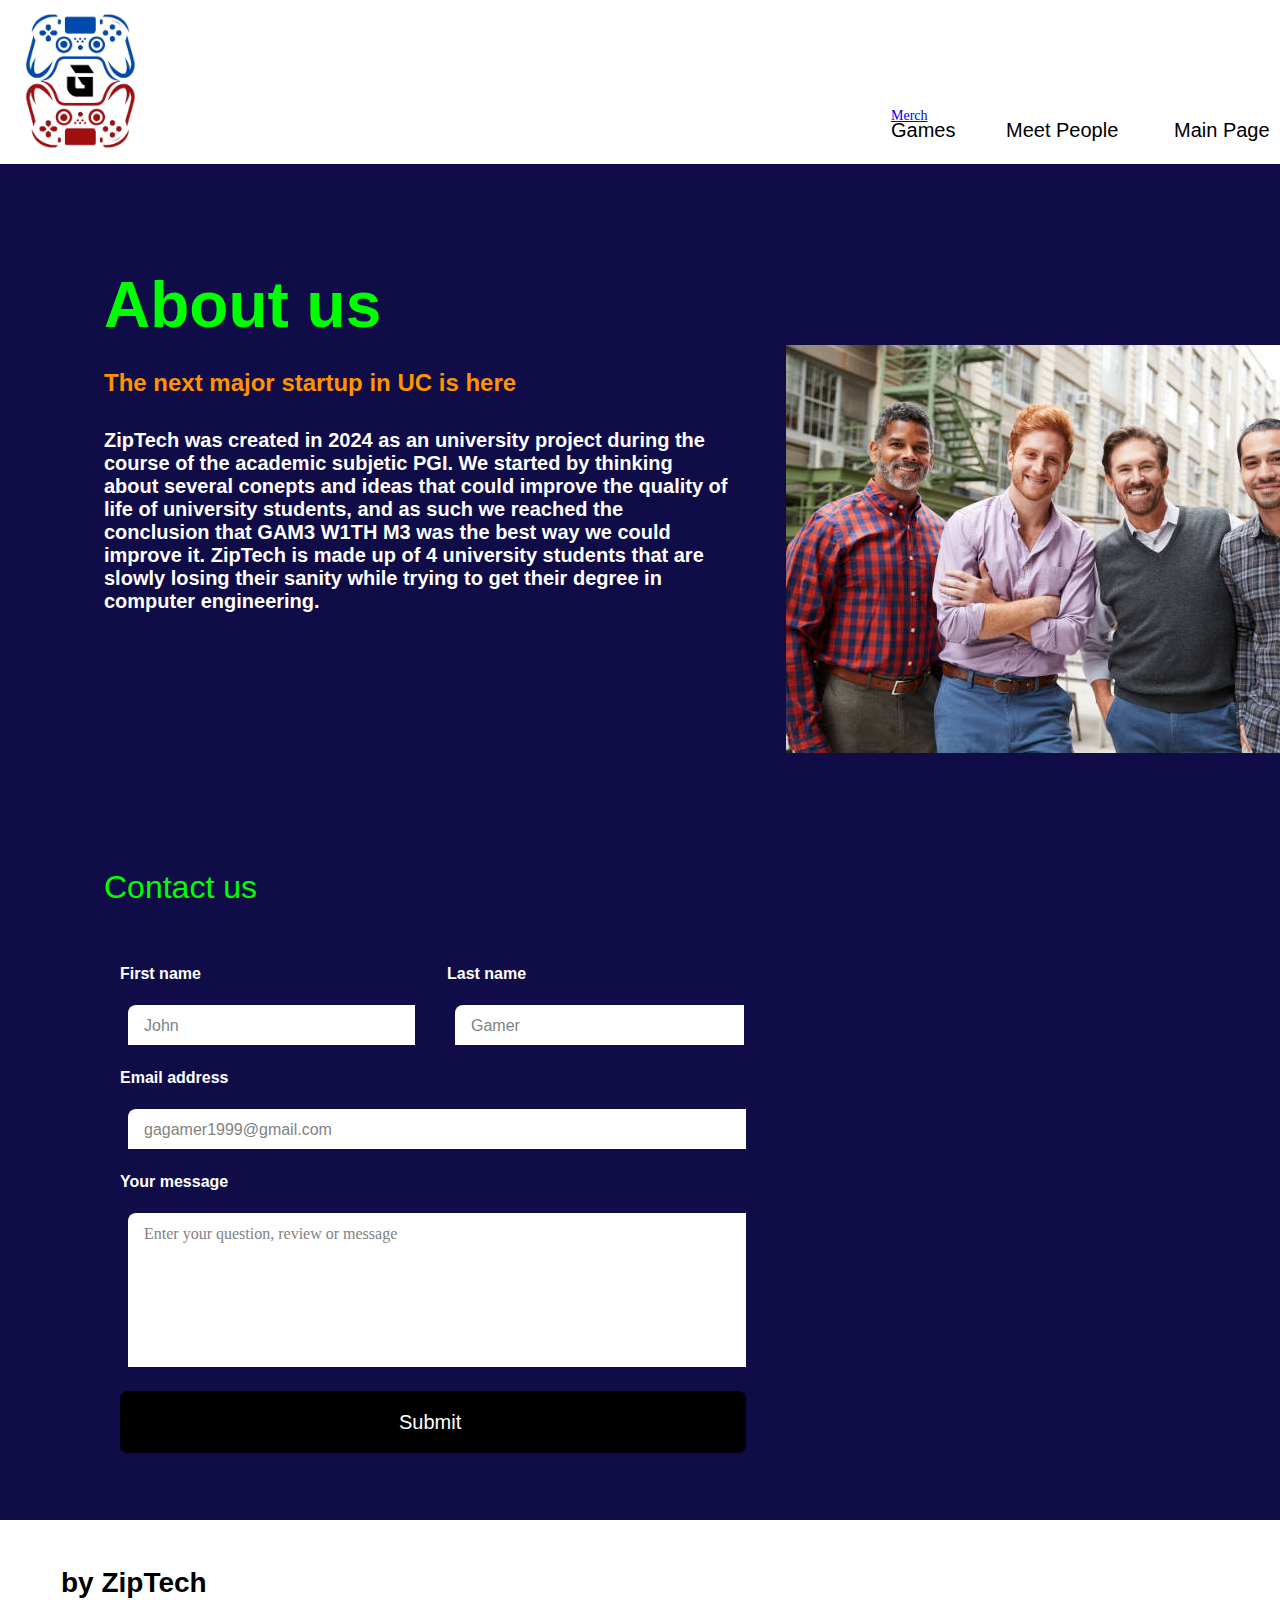
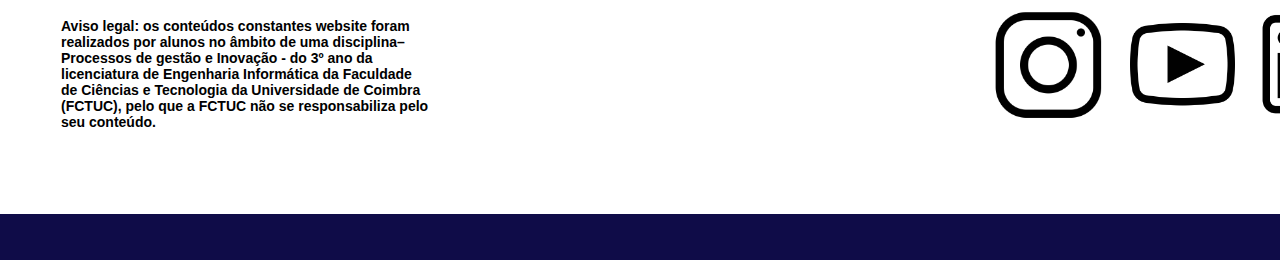
==== about/index.html @ 664cf3db "comeco" ====
<!DOCTYPE html>
<!-- saved from url=(0049)file:///C:/Users/35191/Downloads/about/index.html -->
<html><head><meta http-equiv="Content-Type" content="text/html; charset=UTF-8"><link href="./index_files/css" rel="stylesheet"><link href="./index_files/main.css" rel="stylesheet"><title>Document</title></head><body><div class="v1_1981"><div class="v1_1983"><span class="v1_1984">About us</span><span class="v1_1985">The next major startup in UC is here</span><span class="v1_1986">      ZipTech was created in 2024 as an university project during the course of the academic subjetic PGI. We started by thinking about several conepts and ideas that could improve the quality of life of university students, and as such we reached the conclusion that GAM3 W1TH M3 was the best way we could improve it.

      ZipTech is made up of 4 university students that are slowly losing their sanity while trying to get their degree in computer engineering.</span></div><div class="v1_1987"><div class="v1_1988"><a href="../games/index.html" class="v1_1989">Games</a><a href="../meet/index.html" class="v1_1990">Meet People</a><a href="../index.html" class="v1_1991">Main Page</a><a href="../merch/index.html" class="mudaristo">Merch</a><a href="../profile/index.html" class="v1_1992"><span class="v1_1993">JOIN</span></a></div><div class="v23_449"></div></div><div class="v1_2034"><div class="v1_2035"><span class="v1_2036">First name</span><div class="v1_2037"><span class="v1_2038">John</span></div></div><div class="v1_2039"><span class="v1_2040">Last name</span><div class="v1_2041"><span class="v1_2042">Gamer</span></div></div><div class="v1_2043"><span class="v1_2044">Email address</span><div class="v1_2045"><span class="v1_2046">gagamer1999@gmail.com</span></div></div><div class="v1_2047"><span class="v1_2048">Your message</span><div class="v1_2049"><span class="v1_2050">Enter your question, review or message</span></div></div><div class="v1_2051"><span class="v1_2052">Submit</span></div></div><div class="v1_2053"><span class="v1_2054">Contact us </span></div><div class="v4_3"></div>
<div class="v22_1011">
  <div class="v22_223">
    <h1>by ZipTech</h1>
    <p>
      Aviso legal: os conteúdos constantes website foram realizados por 
      alunos no âmbito de uma disciplina– Processos de gestão e Inovação - do 
      3º ano da licenciatura de     Engenharia Informática da Faculdade de 
      Ciências e Tecnologia da Universidade de Coimbra (FCTUC), pelo que a 
      FCTUC não se responsabiliza pelo seu conteúdo.
    </p>
  </div>
  <div>
    <div class="v22_145">
    </div>
    <div class="v22_150">
    </div>
    <div class="v22_155">
    </div>
    <div class="vFB">
    </div>
  </div>
</div>
</div></body></html>
---- about/index_files/main.css ----
* {
  box-sizing: border-box;
}
body {
  font-size: 14px;
}
.v1_1981 {
  width: 100%;
  height: 1860px;
  background: rgba(15,12,72,1);
  opacity: 1;
  position: absolute;
  top: 0px;
  left: 0px;
  overflow: hidden;
}
.v1_1983 {
  width: 624px;
  height: 461px;
  background: url("../images/v1_1983.png");
  background-repeat: no-repeat;
  background-position: center center;
  background-size: cover;
  margin: 24px;
  opacity: 1;
  position: absolute;
  top: 244px;
  left: 80px;
  overflow: hidden;
}
.v1_1984 {
  width: 624px;
  color: rgba(0,255,0,1);
  position: absolute;
  top: 0px;
  left: 0px;
  font-family: 'Gill Sans', 'Gill Sans MT', Calibri, 'Trebuchet MS', sans-serif;
  font-weight: Bold;
  font-size: 64px;
  opacity: 1;
  text-align: left;
}
.v1_1985 {
  width: 624px;
  color: rgba(255,148,0,1);
  position: absolute;
  top: 101px;
  left: 0px;
  font-family: 'Gill Sans', 'Gill Sans MT', Calibri, 'Trebuchet MS', sans-serif;
  font-weight: Bold;
  font-size: 24px;
  opacity: 1;
  text-align: left;
}
.v1_1986 {
  width: 624px;
  color: rgba(255,255,255,1);
  position: absolute;
  top: 161px;
  left: 0px;
  font-family: 'Gill Sans', 'Gill Sans MT', Calibri, 'Trebuchet MS', sans-serif;
  font-weight: Bold;
  font-size: 20px;
  opacity: 1;
  text-align: left;
}
.v1_1987 {
  width: 100%;
  height: 164px;
  background: rgba(255,255,255,1);
  opacity: 1;
  position: absolute;
  top: 0px;
  left: 0px;
  overflow: hidden;
}
.v1_1988 {
  width: 560px;
  height: 60px;
  background: url("../images/v1_1988.png");
  background-repeat: no-repeat;
  background-position: center center;
  background-size: cover;
  margin: 48px;
  opacity: 1;
  position: absolute;
  top: 60px;
  left: 843px;
  overflow: hidden;
}
.v1_1989 {
  text-decoration: none;
  width: 67px;
  color: rgba(0,0,0,1);
  position: absolute;
  top: 11px;
  left: 0px;
  font-family: 'Gill Sans', 'Gill Sans MT', Calibri, 'Trebuchet MS', sans-serif;
  font-weight: Medium;
  font-size: 20px;
  opacity: 1;
  text-align: left;
}
.v1_1990 {
  text-decoration: none;
  width: 120px;
  color: rgba(0,0,0,1);
  position: absolute;
  top: 11px;
  left: 115px;
  font-family: 'Gill Sans', 'Gill Sans MT', Calibri, 'Trebuchet MS', sans-serif;
  font-weight: Medium;
  font-size: 20px;
  opacity: 1;
  text-align: left;
}
.v1_1991 {
  text-decoration: none;
  width: 100px;
  color: rgba(0,0,0,1);
  position: absolute;
  top: 11px;
  left: 283px;
  font-family: 'Gill Sans', 'Gill Sans MT', Calibri, 'Trebuchet MS', sans-serif;
  font-weight: Medium;
  font-size: 20px;
  opacity: 1;
  text-align: left;
}
.v1_1992 {
  width: 86px;
  height: 52px;
  background: rgba(0,0,0,1);
  padding: 14px 24px;
  margin: 8px;
  opacity: 1;
  position: absolute;
  top: -10px;
  left: 431px;
  border-top-left-radius: 8px;
  border-top-right-radius: 8px;
  border-bottom-left-radius: 8px;
  border-bottom-right-radius: 8px;
  box-shadow: 0px 1px 2px rgba(0, 0, 0, 0.05000000074505806);
  overflow: hidden;
}
.v1_1993 {
  width: 38px;
  color: rgba(255,255,255,1);
  position: absolute;
  top: 17px;
  left: 24px;
  font-family: 'Gill Sans', 'Gill Sans MT', Calibri, 'Trebuchet MS', sans-serif;
  font-weight: Medium;
  font-size: 16px;
  opacity: 1;
  text-align: left;
}
.v23_449 {
  width: 110px;
  height: 134px;
  background: url("../images/v23_449.png");
  background-repeat: no-repeat;
  background-position: center center;
  background-size: cover;
  opacity: 1;
  position: absolute;
  top: 14px;
  left: 25px;
  overflow: hidden;
}
.v1_1995 {
  width: 100%;
  height: 290px;
  background: rgba(255,255,255,1);
  opacity: 1;
  position: absolute;
  top: 1520px;
  left: 0px;
  overflow: hidden;
}
.v1_2011 {
  width: 345px;
  color: rgba(0,0,0,1);
  position: absolute;
  top: 0px;
  left: 100px;
  font-family: 'Gill Sans', 'Gill Sans MT', Calibri, 'Trebuchet MS', sans-serif;
  font-weight: Bold;
  opacity: 1;
  text-align: left;
}
.v1_2012 {
  width: 136px;
  height: 40px;
  background: url("../images/v1_2012.png");
  background-repeat: no-repeat;
  background-position: center center;
  background-size: cover;
  margin: 8px;
  opacity: 1;
  position: absolute;
  top: 92px;
  left: 835px;
  overflow: hidden;
}
.v1_2013 {
  width: 40px;
  height: 40px;
  background: url("../images/v1_2013.png");
  background-repeat: no-repeat;
  background-position: center center;
  background-size: cover;
  padding: 8px 8px;
  margin: 8px;
  opacity: 1;
  position: absolute;
  top: 0px;
  left: 0px;
  border-top-left-radius: 4px;
  border-top-right-radius: 4px;
  border-bottom-left-radius: 4px;
  border-bottom-right-radius: 4px;
  overflow: hidden;
}
.v1_2014 {
  width: 76px;
  height: 77px;
  background: rgba(255,255,255,1);
  opacity: 1;
  position: absolute;
  top: 19px;
  left: 47px;
  overflow: hidden;
}
.name {
  color: #fff;
}
.v1_2018 {
  width: 40px;
  height: 40px;
  background: url("../images/v1_2018.png");
  background-repeat: no-repeat;
  background-position: center center;
  background-size: cover;
  padding: 8px 8px;
  margin: 8px;
  opacity: 1;
  position: absolute;
  top: 0px;
  left: 48px;
  border-top-left-radius: 4px;
  border-top-right-radius: 4px;
  border-bottom-left-radius: 4px;
  border-bottom-right-radius: 4px;
  overflow: hidden;
}
.v1_2019 {
  width: 24px;
  height: 24px;
  background: rgba(255,255,255,1);
  opacity: 1;
  position: absolute;
  top: 8px;
  left: 8px;
  overflow: hidden;
}
.name {
  color: #fff;
}
.v1_2028 {
  width: 40px;
  height: 40px;
  background: url("../images/v1_2028.png");
  background-repeat: no-repeat;
  background-position: center center;
  background-size: cover;
  padding: 8px 8px;
  margin: 8px;
  opacity: 1;
  position: absolute;
  top: 0px;
  left: 96px;
  border-top-left-radius: 4px;
  border-top-right-radius: 4px;
  border-bottom-left-radius: 4px;
  border-bottom-right-radius: 4px;
  overflow: hidden;
}
.v1_2029 {
  width: 105px;
  height: 103px;
  background: rgba(255,255,255,1);
  opacity: 1;
  position: absolute;
  top: 69px;
  left: 1266px;
  overflow: hidden;
}
.name {
  color: #fff;
}
.v1_2023 {
  width: 80px;
  height: 40px;
  background: url("../images/v1_2023.png");
  background-repeat: no-repeat;
  background-position: center center;
  background-size: cover;
  padding: 8px 8px;
  margin: 8px;
  opacity: 1;
  position: absolute;
  top: 143px;
  left: 1037px;
  border-top-left-radius: 4px;
  border-top-right-radius: 4px;
  border-bottom-left-radius: 4px;
  border-bottom-right-radius: 4px;
  overflow: hidden;
}
.v1_2024 {
  width: 80px;
  height: 95px;
  background: rgba(255,255,255,1);
  opacity: 1;
  position: absolute;
  top: 55px;
  left: 0px;
  overflow: hidden;
}
.name {
  color: #fff;
}
.v1_2027 {
  width: 103px;
  height: 82px;
  background: rgba(130,130,130,1);
  opacity: 1;
  position: absolute;
  top: 96px;
  left: 1136px;
}
.name {
  color: #fff;
}
.v1_2034 {
  width: 660px;
  height: 502px;
  background: url("../images/v1_2034.png");
  background-repeat: no-repeat;
  background-position: center center;
  background-size: cover;
  margin: 32px;
  opacity: 1;
  position: absolute;
  top: 925px;
  left: 80px;
  overflow: hidden;
}
.v1_2035 {
  width: 295px;
  height: 80px;
  background: url("../images/v1_2035.png");
  background-repeat: no-repeat;
  background-position: center center;
  background-size: cover;
  margin: 8px;
  opacity: 1;
  position: absolute;
  top: 0px;
  left: 0px;
  overflow: hidden;
}
.v1_2036 {
  width: 295px;
  color: rgba(255,255,255,1);
  position: absolute;
  top: 0px;
  left: 0px;
  font-family: 'Gill Sans', 'Gill Sans MT', Calibri, 'Trebuchet MS', sans-serif;
  font-weight: Bold;
  font-size: 16px;
  opacity: 1;
  text-align: left;
}
.v1_2037 {
  width: 295px;
  height: 48px;
  background: rgba(255,255,255,1);
  padding: 12px 16px;
  margin: 8px;
  opacity: 1;
  position: absolute;
  top: 32px;
  left: 0px;
  border-top-left-radius: 8px;
  border-top-right-radius: 8px;
  border-bottom-left-radius: 8px;
  border-bottom-right-radius: 8px;
  box-shadow: 0px 1px 2px rgba(0, 0, 0, 0.05000000074505806);
  overflow: hidden;
}
.v1_2038 {
  width: 263px;
  color: rgba(130,130,130,1);
  position: absolute;
  top: 12px;
  left: 16px;
  font-family: 'Gill Sans', 'Gill Sans MT', Calibri, 'Trebuchet MS', sans-serif;
  font-weight: Medium;
  font-size: 16px;
  opacity: 1;
  text-align: left;
}
.v1_2039 {
  width: 297px;
  height: 80px;
  background: url("../images/v1_2039.png");
  background-repeat: no-repeat;
  background-position: center center;
  background-size: cover;
  margin: 8px;
  opacity: 1;
  position: absolute;
  top: 0px;
  left: 327px;
  overflow: hidden;
}
.v1_2040 {
  width: 297px;
  color: rgba(255,255,255,1);
  position: absolute;
  top: 0px;
  left: 0px;
  font-family: 'Gill Sans', 'Gill Sans MT', Calibri, 'Trebuchet MS', sans-serif;
  font-weight: Bold;
  font-size: 16px;
  opacity: 1;
  text-align: left;
}
.v1_2041 {
  width: 297px;
  height: 48px;
  background: rgba(255,255,255,1);
  padding: 12px 16px;
  margin: 8px;
  opacity: 1;
  position: absolute;
  top: 32px;
  left: 0px;
  border-top-left-radius: 8px;
  border-top-right-radius: 8px;
  border-bottom-left-radius: 8px;
  border-bottom-right-radius: 8px;
  box-shadow: 0px 1px 2px rgba(0, 0, 0, 0.05000000074505806);
  overflow: hidden;
}
.v1_2042 {
  width: 265px;
  color: rgba(130,130,130,1);
  position: absolute;
  top: 12px;
  left: 16px;
  font-family: 'Gill Sans', 'Gill Sans MT', Calibri, 'Trebuchet MS', sans-serif;
  font-weight: Medium;
  font-size: 16px;
  opacity: 1;
  text-align: left;
}
.v1_2043 {
  width: 626px;
  height: 80px;
  background: url("../images/v1_2043.png");
  background-repeat: no-repeat;
  background-position: center center;
  background-size: cover;
  margin: 8px;
  opacity: 1;
  position: absolute;
  top: 104px;
  left: 0px;
  overflow: hidden;
}
.v1_2044 {
  width: 626px;
  color: rgba(255,255,255,1);
  position: absolute;
  top: 0px;
  left: 0px;
  font-family: 'Gill Sans', 'Gill Sans MT', Calibri, 'Trebuchet MS', sans-serif;
  font-weight: Bold;
  font-size: 16px;
  opacity: 1;
  text-align: left;
}
.v1_2045 {
  width: 626px;
  height: 48px;
  background: rgba(255,255,255,1);
  padding: 12px 16px;
  margin: 8px;
  opacity: 1;
  position: absolute;
  top: 32px;
  left: 0px;
  border-top-left-radius: 8px;
  border-top-right-radius: 8px;
  border-bottom-left-radius: 8px;
  border-bottom-right-radius: 8px;
  box-shadow: 0px 1px 2px rgba(0, 0, 0, 0.05000000074505806);
  overflow: hidden;
}
.v1_2046 {
  width: 594px;
  color: rgba(130,130,130,1);
  position: absolute;
  top: 12px;
  left: 16px;
  font-family: 'Gill Sans', 'Gill Sans MT', Calibri, 'Trebuchet MS', sans-serif;
  font-weight: Medium;
  font-size: 16px;
  opacity: 1;
  text-align: left;
}
.v1_2047 {
  width: 626px;
  height: 194px;
  background: url("../images/v1_2047.png");
  background-repeat: no-repeat;
  background-position: center center;
  background-size: cover;
  margin: 8px;
  opacity: 1;
  position: absolute;
  top: 208px;
  left: 0px;
  overflow: hidden;
}
.v1_2048 {
  width: 626px;
  color: rgba(255,255,255,1);
  position: absolute;
  top: 0px;
  left: 0px;
  font-family: 'Gill Sans', 'Gill Sans MT', Calibri, 'Trebuchet MS', sans-serif;
  font-weight: Bold;
  font-size: 16px;
  opacity: 1;
  text-align: left;
}
.v1_2049 {
  width: 626px;
  height: 162px;
  background: rgba(255,255,255,1);
  padding: 12px 16px;
  margin: 8px;
  opacity: 1;
  position: absolute;
  top: 32px;
  left: 0px;
  border-top-left-radius: 8px;
  border-top-right-radius: 8px;
  border-bottom-left-radius: 8px;
  border-bottom-right-radius: 8px;
  box-shadow: 0px 1px 2px rgba(0, 0, 0, 0.05000000074505806);
  overflow: hidden;
}
.v1_2050 {
  width: 594px;
  color: rgba(130,130,130,1);
  position: absolute;
  top: 12px;
  left: 16px;
  font-family: Inter;
  font-weight: Medium;
  font-size: 16px;
  opacity: 1;
  text-align: left;
}
.v1_2051 {
  width: 626px;
  height: 62px;
  background: rgba(0,0,0,1);
  padding: 16px 32px;
  margin: 8px;
  opacity: 1;
  position: absolute;
  top: 426px;
  left: 0px;
  border-top-left-radius: 8px;
  border-top-right-radius: 8px;
  border-bottom-left-radius: 8px;
  border-bottom-right-radius: 8px;
  box-shadow: 0px 1px 2px rgba(0, 0, 0, 0.05000000074505806);
  overflow: hidden;
}
.v1_2052 {
  width: 68px;
  color: rgba(255,255,255,1);
  position: absolute;
  top: 20px;
  left: 279px;
  font-family: 'Gill Sans', 'Gill Sans MT', Calibri, 'Trebuchet MS', sans-serif;
  font-weight: Medium;
  font-size: 20px;
  opacity: 1;
  text-align: left;
}
.v1_2053 {
  width: 624px;
  height: 48px;
  background: url("../images/v1_2053.png");
  background-repeat: no-repeat;
  background-position: center center;
  background-size: cover;
  margin: 24px;
  opacity: 1;
  position: absolute;
  top: 845px;
  left: 80px;
  overflow: hidden;
}
.v1_2054 {
  width: 624px;
  color: rgba(0,255,0,1);
  position: absolute;
  top: 0px;
  left: 0px;
  font-family: 'Gill Sans', 'Gill Sans MT', Calibri, 'Trebuchet MS', sans-serif;
  font-weight: Semi Bold;
  font-size: 32px;
  opacity: 1;
  text-align: left;
}
.v4_3 {
  width: 612px;
  height: 408px;
  background: url("../images/v4_3.png");
  background-repeat: no-repeat;
  background-position: center center;
  background-size: cover;
  opacity: 1;
  position: absolute;
  top: 345px;
  left: 786px;
  overflow: hidden;
}

.v22_223 {
  width: 371px;
  color: rgba(0,0,0,1);
  position: absolute;
  top: 28px;
  left: 61px;
  font-family:  'Gill Sans', 'Gill Sans MT', Calibri, 'Trebuchet MS', sans-serif;
  font-weight: Bold;
  opacity: 1;
  text-align: left;
}

.v22_1011 {
  width: 100%;
  height: 294px;
  background: rgb(255, 255, 255);
  opacity: 1;
  position: absolute;
  top: 1520px;
  left: 0px;
  overflow: hidden;
}

.v22_145 {
  width: 117px;
  height: 130px;
  background: url("../images/IG.png");
  background-repeat: no-repeat;
  background-position: center center;
  background-size: cover;
  margin: 24px;
  opacity: 1;
  position: absolute;
  top: 60px;
  left: 970px;
  overflow: hidden;
}

.v22_150 {
  width: 105px;
  height: 120px;
  background: url("../images/YT.png");
  background-repeat: no-repeat;
  background-position: center center;
  background-size: cover;
  opacity: 1;
  position: absolute;
  top: 88px;
  left: 1130px;
  overflow: hidden;
}

.v22_155 {
  width: 121px;
  height: 112px;
  background: url("../images/LD.png");
  background-repeat: no-repeat;
  background-position: center center;
  background-size: cover;
  opacity: 1;
  position: absolute;
  top: 92px;
  left: 1255px;
  overflow: hidden;
}

.vFB {
  width: 141px;
  height: 125px;
  background: url("../images/FB.png");
  background-repeat: no-repeat;
  background-position: center center;
  background-size: cover;
  opacity: 1;
  position: absolute;
  top: 82px;
  left: 1370px;
  overflow: hidden;
}
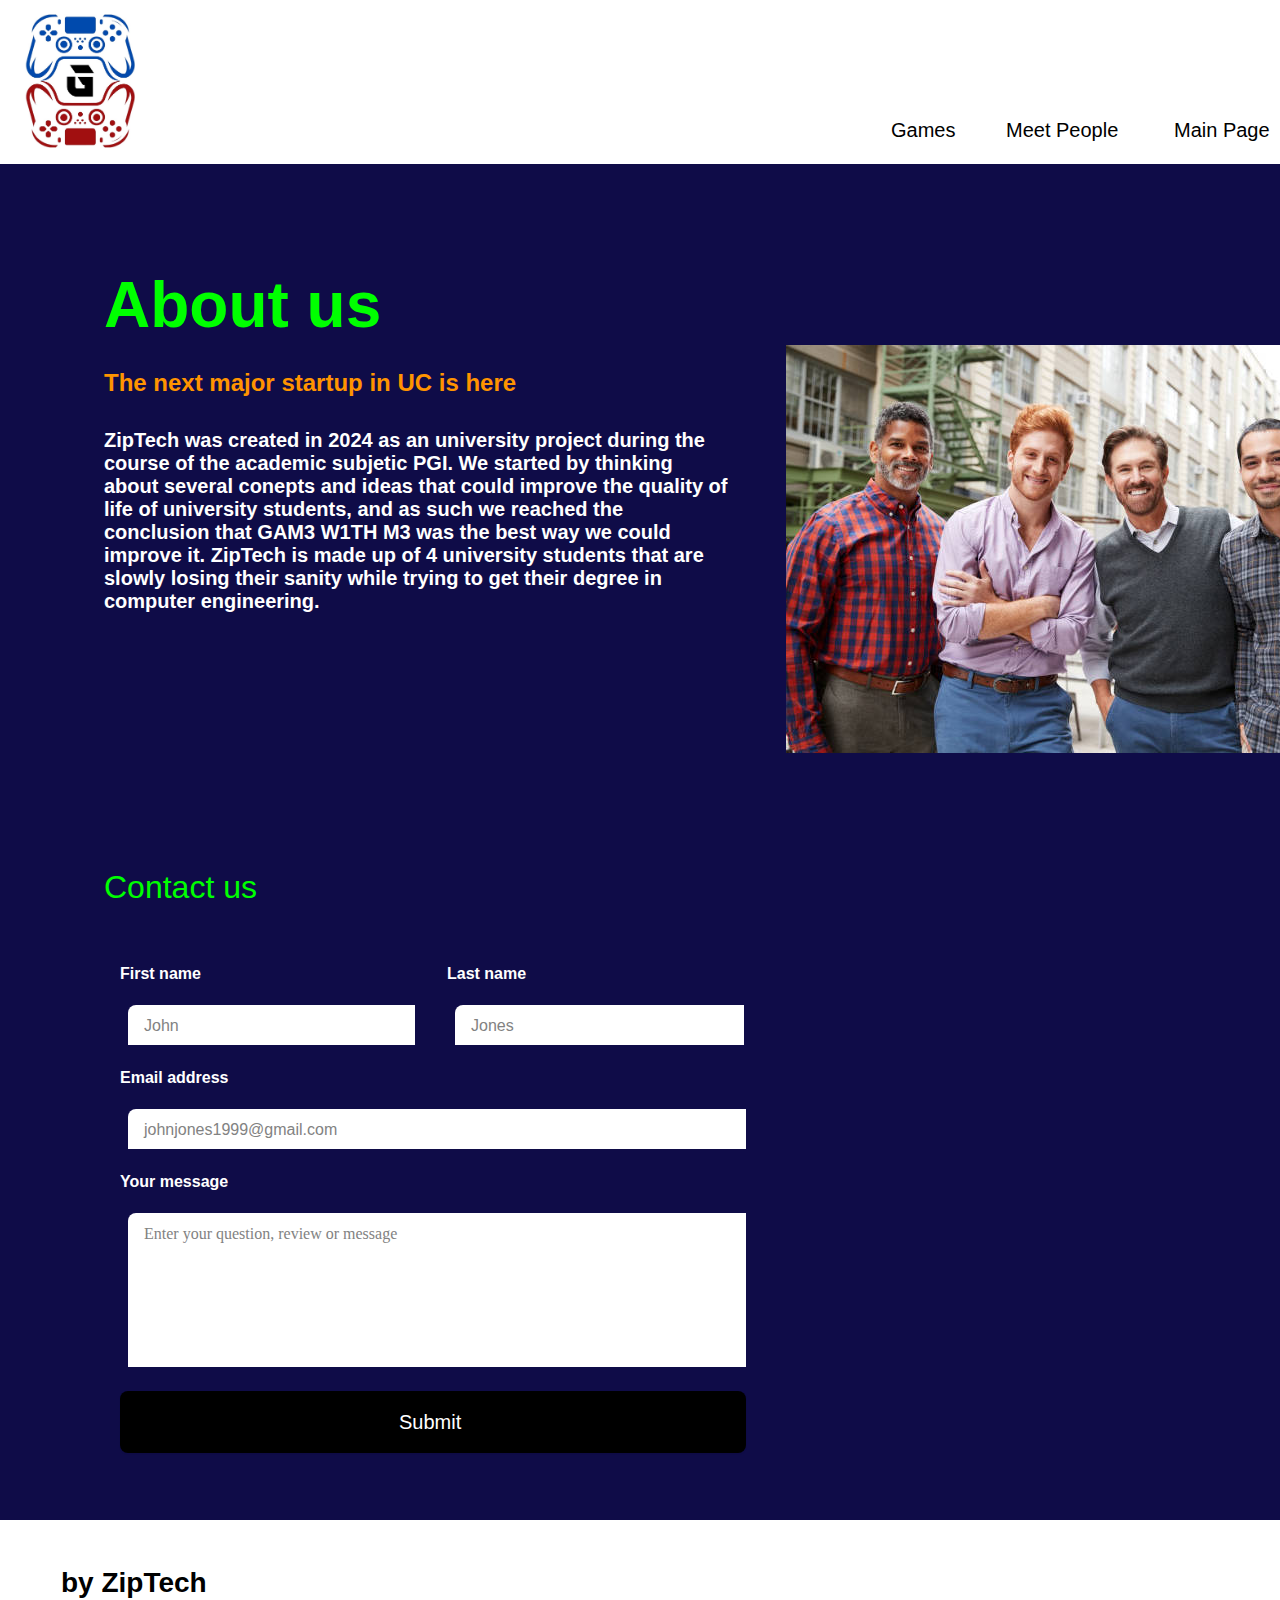
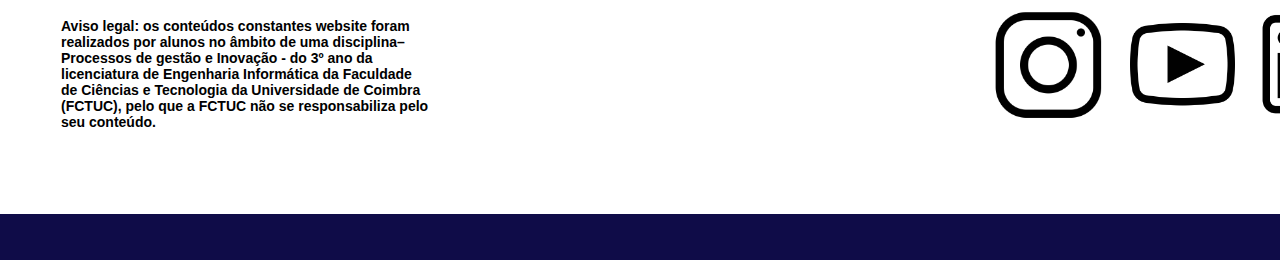
==== commit df71ac80: "b" ====
--- a/about/index.html
+++ b/about/index.html
@@ -2,7 +2,7 @@
 <!-- saved from url=(0049)file:///C:/Users/35191/Downloads/about/index.html -->
 <html><head><meta http-equiv="Content-Type" content="text/html; charset=UTF-8"><link href="./index_files/css" rel="stylesheet"><link href="./index_files/main.css" rel="stylesheet"><title>Document</title></head><body><div class="v1_1981"><div class="v1_1983"><span class="v1_1984">About us</span><span class="v1_1985">The next major startup in UC is here</span><span class="v1_1986">      ZipTech was created in 2024 as an university project during the course of the academic subjetic PGI. We started by thinking about several conepts and ideas that could improve the quality of life of university students, and as such we reached the conclusion that GAM3 W1TH M3 was the best way we could improve it.
 
-      ZipTech is made up of 4 university students that are slowly losing their sanity while trying to get their degree in computer engineering.</span></div><div class="v1_1987"><div class="v1_1988"><a href="../games/index.html" class="v1_1989">Games</a><a href="../meet/index.html" class="v1_1990">Meet People</a><a href="../index.html" class="v1_1991">Main Page</a><a href="../merch/index.html" class="mudaristo">Merch</a><a href="../profile/index.html" class="v1_1992"><span class="v1_1993">JOIN</span></a></div><div class="v23_449"></div></div><div class="v1_2034"><div class="v1_2035"><span class="v1_2036">First name</span><div class="v1_2037"><span class="v1_2038">John</span></div></div><div class="v1_2039"><span class="v1_2040">Last name</span><div class="v1_2041"><span class="v1_2042">Gamer</span></div></div><div class="v1_2043"><span class="v1_2044">Email address</span><div class="v1_2045"><span class="v1_2046">gagamer1999@gmail.com</span></div></div><div class="v1_2047"><span class="v1_2048">Your message</span><div class="v1_2049"><span class="v1_2050">Enter your question, review or message</span></div></div><div class="v1_2051"><span class="v1_2052">Submit</span></div></div><div class="v1_2053"><span class="v1_2054">Contact us </span></div><div class="v4_3"></div>
+      ZipTech is made up of 4 university students that are slowly losing their sanity while trying to get their degree in computer engineering.</span></div><div class="v1_1987"><div class="v1_1988"><a href="../games/index.html" class="v1_1989">Games</a><a href="../meet/index.html" class="v1_1990">Meet People</a><a href="../index.html" class="v1_1991">Main Page</a><a href="../merch/index.html" class="v99_1991">Merch</a><a href="../profile/index.html" class="v1_1992"><span class="v1_1993">JOIN</span></a></div><div class="v23_449"></div></div><div class="v1_2034"><div class="v1_2035"><span class="v1_2036">First name</span><div class="v1_2037"><span class="v1_2038">John</span></div></div><div class="v1_2039"><span class="v1_2040">Last name</span><div class="v1_2041"><span class="v1_2042">Jones</span></div></div><div class="v1_2043"><span class="v1_2044">Email address</span><div class="v1_2045"><span class="v1_2046">johnjones1999@gmail.com</span></div></div><div class="v1_2047"><span class="v1_2048">Your message</span><div class="v1_2049"><span class="v1_2050">Enter your question, review or message</span></div></div><div class="v1_2051"><span class="v1_2052">Submit</span></div></div><div class="v1_2053"><span class="v1_2054">Contact us </span></div><div class="v4_3"></div>
 <div class="v22_1011">
   <div class="v22_223">
     <h1>by ZipTech</h1>
--- a/about/index_files/main.css
+++ b/about/index_files/main.css
@@ -75,7 +75,7 @@
   overflow: hidden;
 }
 .v1_1988 {
-  width: 560px;
+  width: 700px;
   height: 60px;
   background: url("../images/v1_1988.png");
   background-repeat: no-repeat;
@@ -121,6 +121,19 @@
   position: absolute;
   top: 11px;
   left: 283px;
+  font-family: 'Gill Sans', 'Gill Sans MT', Calibri, 'Trebuchet MS', sans-serif;
+  font-weight: Medium;
+  font-size: 20px;
+  opacity: 1;
+  text-align: left;
+}
+.v99_1991 {
+  text-decoration: none;
+  width: 100px;
+  color: rgba(0,0,0,1);
+  position: absolute;
+  top: 11px;
+  left: 417px;
   font-family: 'Gill Sans', 'Gill Sans MT', Calibri, 'Trebuchet MS', sans-serif;
   font-weight: Medium;
   font-size: 20px;
@@ -136,7 +149,7 @@
   opacity: 1;
   position: absolute;
   top: -10px;
-  left: 431px;
+  left: 515px;
   border-top-left-radius: 8px;
   border-top-right-radius: 8px;
   border-bottom-left-radius: 8px;
